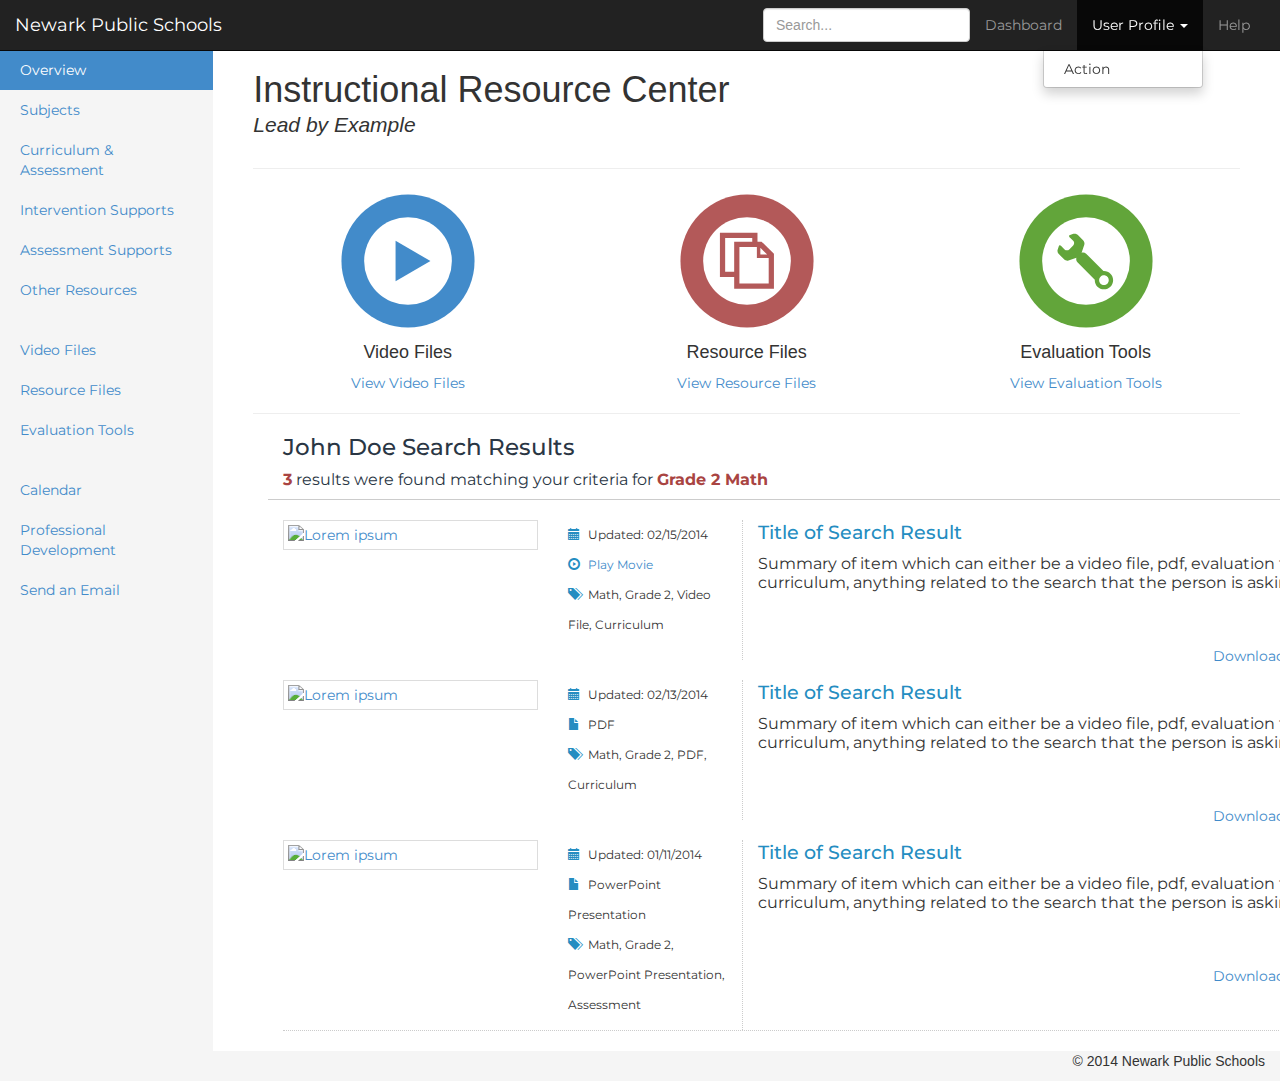
==== index.html @ 0beb6ec2 "IRC 2014" ====
<!DOCTYPE html>
<html lang="en">
	<head>
    <link href='http://fonts.googleapis.com/css?family=Montserrat:400,700' rel='stylesheet' type='text/css'>
		<meta http-equiv="content-type" content="text/html; charset=UTF-8">
		<meta charset="utf-8">
		<title>Instructional Resource Center - <em>Lead by Example</em></title>
		<meta name="generator" content="Bootply" />
		<meta name="viewport" content="width=device-width, initial-scale=1, maximum-scale=1">
		<link href="css/bootstrap.min.css" rel="stylesheet">
		<!--[if lt IE 9]>
			<script src="//html5shim.googlecode.com/svn/trunk/html5.js"></script>
		<![endif]-->
		<link href="css/styles.css" rel="stylesheet">
	</head>
	<body>
<nav class="navbar navbar-inverse navbar-fixed-top" role="navigation">
      <div class="container-fluid">
        <div class="navbar-header">
          <button type="button" class="navbar-toggle" data-toggle="collapse" data-target=".navbar-collapse">
            <span class="sr-only">Toggle navigation</span>
            <span class="icon-bar"></span>
            <span class="icon-bar"></span>
            <span class="icon-bar"></span>
          </button>
          <a class="navbar-brand" href="#">Newark Public Schools</a>
        </div>
        <div class="navbar-collapse collapse">
          <ul class="nav navbar-nav navbar-right">
            <li><a href="#">Dashboard</a></li>
            <li class="dropdown open"><a href="#" class="dropdown-toggle" data-toggle="dropdown">User Profile <span class="caret"></span></a>
              <ul class="dropdown-menu" role="menu">
              <li><a href="#">Action</a></li>
              </ul>
            </li>
          <li><a href="#">Help</a></li>
        </ul>
          <form class="navbar-form navbar-right">
            <input type="text" class="form-control" placeholder="Search...">
          </form>
        </div>
      </div>
</nav>

<div class="container-fluid">
      
      <div class="row row-offcanvas row-offcanvas-left">
        
         <div class="col-sm-3 col-md-2 sidebar-offcanvas" id="sidebar" role="navigation">
           
            <ul class="nav nav-sidebar">
              <li class="active"><a href="#">Overview</a></li>
              <li><a href="#">Subjects</a></li>
              <li><a href="#">Curriculum & Assessment</a></li>
              <li><a href="#">Intervention Supports</a></li>
              <li><a href="#">Assessment Supports</a></li>
              <li><a href="#">Other Resources</a></li>
            </ul>
            <ul class="nav nav-sidebar">
              <li><a href="">Video Files</a></li>
              <li><a href="">Resource Files</a></li>
              <li><a href="">Evaluation Tools</a></li>
            </ul>
            <ul class="nav nav-sidebar">
              <li><a href="">Calendar</a></li>
              <li><a href="">Professional Development</a></li>
              <li><a href="">Send an Email</a></li>
            </ul>
          
        </div><!--/span-->
        
        <div class="col-sm-9 col-md-10 main">
          
          <!--toggle sidebar button-->
          <p class="visible-xs">
            <button type="button" class="btn btn-primary btn-xs" data-toggle="offcanvas"><i class="glyphicon glyphicon-chevron-left"></i></button>
          </p>
          
		  <h1 class="page-header">
            Instructional Resource Center
            <p class="lead"><em>Lead by Example</em></p>
          </h1>

          <div class="row placeholders">
            <div class="col-xs-6 col-sm-4 placeholder text-center">
              <img src="img/playbutton.svg" class="center-block img-responsive img-circle" alt="Generic placeholder thumbnail">
              <h4>Video Files</h4>
              <span class="text-muted"><a href="#">View Video Files</a></span>
            </div>
            <div class="col-xs-6 col-sm-4 placeholder text-center">
              <img src="img/files.svg" class="center-block img-responsive img-circle" alt="Generic placeholder thumbnail">
              <h4>Resource Files</h4>
              <span class="text-muted"><a href="#">View Resource Files</a></span>
            </div>
            <div class="col-xs-6 col-sm-4 placeholder text-center">
              <img src="img/tools.svg" class="center-block img-responsive img-circle" alt="Generic placeholder thumbnail">
              <h4>Evaluation Tools</h4>
              <span class="text-muted"><a href="#">View Evaluation Tools</a></span>
            </div>
          </div>
          
          <hr>


  <!--Begin Search Results-->
  <div class="container">

    <hgroup class="mb20">
    <h1>John Doe Search Results</h1>
    <h2 class="lead"><strong class="text-danger">3</strong> results were found matching your criteria for <strong class="text-danger">Grade 2 Math</strong></h2>               
  </hgroup>

    <section class="col-xs-12 col-sm-6 col-md-12">
    <article class="search-result row">
      <div class="col-xs-12 col-sm-12 col-md-3">
        <a href="#" title="Lorem ipsum" class="thumbnail"><img src="http://yashi.com/wp-content/uploads/2014/04/video-push-play-yashi.jpg" alt="Lorem ipsum" /></a>
      </div>
      <div class="col-xs-12 col-sm-12 col-md-2">
        <ul class="meta-search">
          <li><i class="glyphicon glyphicon-calendar"></i> <span>Updated: 02/15/2014</span></li>
          <li><i class="glyphicon glyphicon-play-circle"></i> <span><a href="#">Play Movie</a></span></li>
          <li><i class="glyphicon glyphicon-tags"></i> <span>Math, Grade 2, Video File, Curriculum</span></li>
        </ul>
      </div>
      <div class="col-xs-12 col-sm-12 col-md-7 excerpet">
        <h3><a href="#" title="">Title of Search Result</a></h3>
        <p>Summary of item which can either be a video file, pdf, evaluation tool, curriculum, anything related to the search that the person is asking for.</p>            
                <span class="plus"><a href="#" title="Lorem ipsum">Download Search Result </a><i class="glyphicon glyphicon-floppy-save"></i></span>
      </div>
      <span class="clearfix borda"></span>
    </article>

        <article class="search-result row">
      <div class="col-xs-12 col-sm-12 col-md-3">
        <a href="#" title="Lorem ipsum" class="thumbnail"><img src="http://images.sussexpublishers.netdna-cdn.com/article-inline-full/blogs/56144/2011/08/72744-63233.jpg" alt="Lorem ipsum" /></a>
      </div>
      <div class="col-xs-12 col-sm-12 col-md-2">
        <ul class="meta-search">
          <li><i class="glyphicon glyphicon-calendar"></i> <span>Updated: 02/13/2014</span></li>
          <li><i class="glyphicon glyphicon-file"></i> <span>PDF</span></li>
          <li><i class="glyphicon glyphicon-tags"></i> <span>Math, Grade 2, PDF, Curriculum</span></li>
        </ul>
      </div>
      <div class="col-xs-12 col-sm-12 col-md-7">
        <h3><a href="#" title="">Title of Search Result</a></h3>
        <p>Summary of item which can either be a video file, pdf, evaluation tool, curriculum, anything related to the search that the person is asking for.</p>            
                <span class="plus"><a href="#" title="Lorem ipsum">Download Search Result </a><i class="glyphicon glyphicon-floppy-save"></i></span>
      </div>
      <span class="clearfix borda"></span>
    </article>

    <article class="search-result row">
      <div class="col-xs-12 col-sm-12 col-md-3">
        <a href="#" title="Lorem ipsum" class="thumbnail"><img src="http://sponge-me.com/wp-content/uploads/2013/10/math-one.jpg" alt="Lorem ipsum" /></a>
      </div>
      <div class="col-xs-12 col-sm-12 col-md-2">
        <ul class="meta-search">
          <li><i class="glyphicon glyphicon-calendar"></i> <span>Updated: 01/11/2014</span></li>
          <li><i class="glyphicon glyphicon-file"></i> <span>PowerPoint Presentation</span></li>
          <li><i class="glyphicon glyphicon-tags"></i> <span>Math, Grade 2, PowerPoint Presentation, Assessment</span></li>
        </ul>
      </div>
      <div class="col-xs-12 col-sm-12 col-md-7">
        <h3><a href="#" title="">Title of Search Result</a></h3>
        <p>Summary of item which can either be a video file, pdf, evaluation tool, curriculum, anything related to the search that the person is asking for.</p>            
                <span class="plus"><a href="#" title="Lorem ipsum">Download Search Result </a><i class="glyphicon glyphicon-floppy-save"></i></span>
      </div>
      <span class="clearfix border"></span>
    </article>      

  </section>
</div><!--End Search Results-->
</div><!--/.container-->

<footer>
  <p class="pull-right">© 2014 Newark Public Schools</p>
</footer>
        
	<!-- script references -->
		<script src="http://ajax.googleapis.com/ajax/libs/jquery/2.0.2/jquery.min.js"></script>
		<script src="js/bootstrap.min.js"></script>
		<script src="js/scripts.js"></script>
	</body>
</html>
---- css/styles.css ----
@charset "UTF-8";
/* ==========================================================================
   Author's custom styles
   ========================================================================== */

a, a:hover, a:focus {
  font-family: 'Montserrat', sans-serif;
  text-decoration: none;
}
body {
  padding-top: 50px;
  background-color: #f5f5f5;
}
.custom-search-form{
    margin-top:5px;
}
footer {
  padding-left: 15px;
  padding-right: 15px;
  background-color: #fff;
}
.panel-body {
  padding: 0px;
}

/* ==========================================================================
   Off Canvas Nav
   ========================================================================== */
@media screen and (max-width: 768px) {
  .row-offcanvas {
    position: relative;
    -webkit-transition: all 0.25s ease-out;
    -moz-transition: all 0.25s ease-out;
    transition: all 0.25s ease-out;
  }

  .row-offcanvas-left
  .sidebar-offcanvas {
    left: -33%;
  }

  .row-offcanvas-left.active {
    left: 33%;
  }

  .sidebar-offcanvas {
    position: absolute;
    top: 0;
    width: 33%;
    margin-left: 10px;
  }
}

/* ==========================================================================
   Sidebar Nav
   ========================================================================== */
.nav-sidebar {
  background-color: #f5f5f5;
  margin-right: -15px;
  margin-bottom: 20px;
  margin-left: -15px;
}
.nav-sidebar > li > a {
  padding-right: 20px;
  padding-left: 20px;
}
.nav-sidebar > .active > a {
  color: #fff;
  background-color: #428bca;
}

/*
 * Main content
 */

.main {
  padding: 20px;
  background-color: #fff;
}
@media (min-width: 768px) {
  .main {
    padding-right: 40px;
    padding-left: 40px;
  }
}
.main .page-header {
  margin-top: 0;
}

/* ==========================================================================
   Login
   ========================================================================== */
.stepwizard-step p {
    margin-top: 10px;    
}
.process-row {
    display: table-row;
}
.process {
    display: table;     
    width: 100%;
    position: relative;
    margin-top: 85px;
}
.process-step button[disabled] {
    opacity: 1 !important;
    filter: alpha(opacity=100) !important;
}
.process-step {    
    display: table-cell;
    text-align: center;
    position: relative;
}
.process-step p {
    margin-top:10px;
}
.btn-circle {
  width: 100px;
  height: 100px;
  text-align: center;
}

/* ==========================================================================
   Search Results
   ========================================================================== */
.mb20 { margin-bottom: 20px; } 

hgroup { padding-left: 15px; border-bottom: 1px solid #ccc; }
hgroup h1 { font: 500 normal 1.625em "Montserrat",Arial,Verdana,sans-serif; color: #2a3644; margin-top: 0; line-height: 1.15; }
hgroup h2.lead { font: normal normal 1.125em "Montserrat",Arial,Verdana,sans-serif; color: #2a3644; margin: 0; padding-bottom: 10px; }

.search-result .thumbnail { border-radius: 0 !important; }
.search-result:first-child { margin-top: 0 !important; }
.search-result { margin-top: 20px; }
.search-result .col-md-2 { border-right: 1px dotted #ccc; min-height: 140px; }
.search-result ul { padding-left: 0 !important; list-style: none;  }
.search-result ul li { font: 400 normal .85em "Montserrat",Arial,Verdana,sans-serif;  line-height: 30px; }
.search-result ul li i { padding-right: 5px; }
.search-result .col-md-7 { position: relative; }
.search-result h3 { font: 500 normal 1.375em "Montserrat",Arial,Verdana,sans-serif; margin-top: 0 !important; margin-bottom: 10px !important; }
.search-result h3 > a, .search-result i { color: #248dc1 !important; }
.search-result p { font: normal normal 1.125em "Montserrat",Arial,Verdana,sans-serif; } 
.search-result span.plus { position: absolute; right: 0; top: 126px; }
.search-result span.plus a {padding: 5px 5px 3px 5px; }
.search-result span.plus a i { color: #fff !important; }
.search-result span.border { display: block; width: 97%; margin: 0 15px; border-bottom: 1px dotted #ccc; }
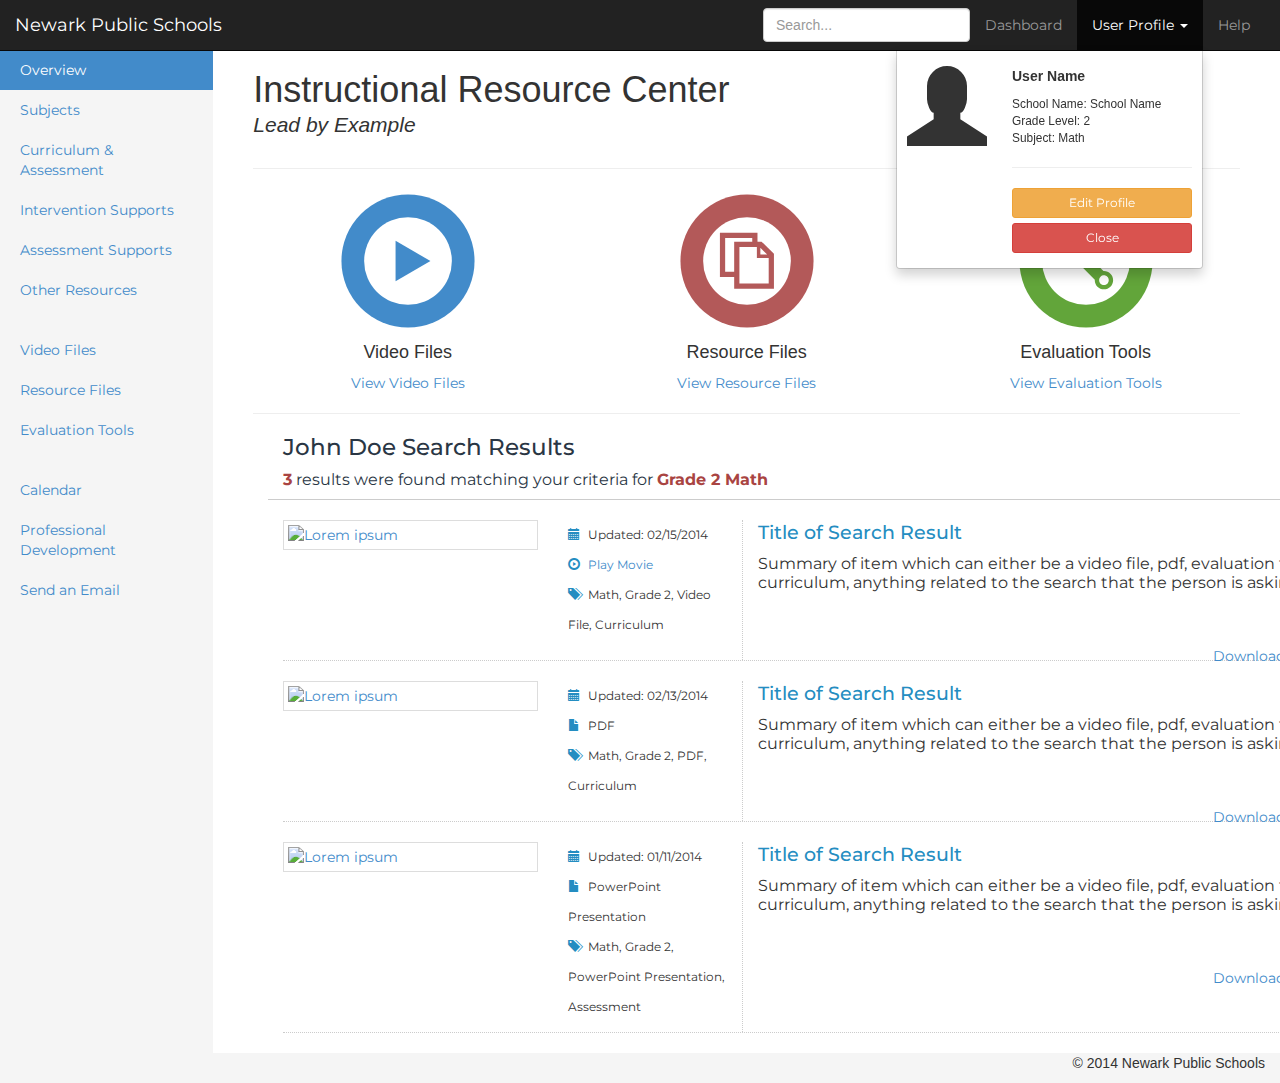
==== commit 14191335: "IRC Updates" ====
--- a/index.html
+++ b/index.html
@@ -1,184 +1,203 @@
 <!DOCTYPE html>
 <html lang="en">
-	<head>
-    <link href='http://fonts.googleapis.com/css?family=Montserrat:400,700' rel='stylesheet' type='text/css'>
-		<meta http-equiv="content-type" content="text/html; charset=UTF-8">
-		<meta charset="utf-8">
-		<title>Instructional Resource Center - <em>Lead by Example</em></title>
-		<meta name="generator" content="Bootply" />
-		<meta name="viewport" content="width=device-width, initial-scale=1, maximum-scale=1">
-		<link href="css/bootstrap.min.css" rel="stylesheet">
+<head>
+	<link href='http://fonts.googleapis.com/css?family=Montserrat:400,700' rel='stylesheet' type='text/css'>
+	<meta http-equiv="content-type" content="text/html; charset=UTF-8">
+	<meta charset="utf-8">
+	<title>Instructional Resource Center - <em>Lead by Example</em></title>
+	<meta name="generator" content="Bootply" />
+	<meta name="viewport" content="width=device-width, initial-scale=1, maximum-scale=1">
+	<link href="css/bootstrap.min.css" rel="stylesheet">
 		<!--[if lt IE 9]>
 			<script src="//html5shim.googlecode.com/svn/trunk/html5.js"></script>
-		<![endif]-->
-		<link href="css/styles.css" rel="stylesheet">
-	</head>
-	<body>
-<nav class="navbar navbar-inverse navbar-fixed-top" role="navigation">
-      <div class="container-fluid">
-        <div class="navbar-header">
-          <button type="button" class="navbar-toggle" data-toggle="collapse" data-target=".navbar-collapse">
-            <span class="sr-only">Toggle navigation</span>
-            <span class="icon-bar"></span>
-            <span class="icon-bar"></span>
-            <span class="icon-bar"></span>
-          </button>
-          <a class="navbar-brand" href="#">Newark Public Schools</a>
-        </div>
-        <div class="navbar-collapse collapse">
-          <ul class="nav navbar-nav navbar-right">
-            <li><a href="#">Dashboard</a></li>
-            <li class="dropdown open"><a href="#" class="dropdown-toggle" data-toggle="dropdown">User Profile <span class="caret"></span></a>
-              <ul class="dropdown-menu" role="menu">
-              <li><a href="#">Action</a></li>
-              </ul>
-            </li>
-          <li><a href="#">Help</a></li>
-        </ul>
-          <form class="navbar-form navbar-right">
-            <input type="text" class="form-control" placeholder="Search...">
-          </form>
-        </div>
-      </div>
-</nav>
-
-<div class="container-fluid">
-      
-      <div class="row row-offcanvas row-offcanvas-left">
-        
-         <div class="col-sm-3 col-md-2 sidebar-offcanvas" id="sidebar" role="navigation">
-           
-            <ul class="nav nav-sidebar">
-              <li class="active"><a href="#">Overview</a></li>
-              <li><a href="#">Subjects</a></li>
-              <li><a href="#">Curriculum & Assessment</a></li>
-              <li><a href="#">Intervention Supports</a></li>
-              <li><a href="#">Assessment Supports</a></li>
-              <li><a href="#">Other Resources</a></li>
-            </ul>
-            <ul class="nav nav-sidebar">
-              <li><a href="">Video Files</a></li>
-              <li><a href="">Resource Files</a></li>
-              <li><a href="">Evaluation Tools</a></li>
-            </ul>
-            <ul class="nav nav-sidebar">
-              <li><a href="">Calendar</a></li>
-              <li><a href="">Professional Development</a></li>
-              <li><a href="">Send an Email</a></li>
-            </ul>
-          
-        </div><!--/span-->
-        
-        <div class="col-sm-9 col-md-10 main">
-          
-          <!--toggle sidebar button-->
-          <p class="visible-xs">
-            <button type="button" class="btn btn-primary btn-xs" data-toggle="offcanvas"><i class="glyphicon glyphicon-chevron-left"></i></button>
-          </p>
-          
-		  <h1 class="page-header">
-            Instructional Resource Center
-            <p class="lead"><em>Lead by Example</em></p>
-          </h1>
-
-          <div class="row placeholders">
-            <div class="col-xs-6 col-sm-4 placeholder text-center">
-              <img src="img/playbutton.svg" class="center-block img-responsive img-circle" alt="Generic placeholder thumbnail">
-              <h4>Video Files</h4>
-              <span class="text-muted"><a href="#">View Video Files</a></span>
-            </div>
-            <div class="col-xs-6 col-sm-4 placeholder text-center">
-              <img src="img/files.svg" class="center-block img-responsive img-circle" alt="Generic placeholder thumbnail">
-              <h4>Resource Files</h4>
-              <span class="text-muted"><a href="#">View Resource Files</a></span>
-            </div>
-            <div class="col-xs-6 col-sm-4 placeholder text-center">
-              <img src="img/tools.svg" class="center-block img-responsive img-circle" alt="Generic placeholder thumbnail">
-              <h4>Evaluation Tools</h4>
-              <span class="text-muted"><a href="#">View Evaluation Tools</a></span>
-            </div>
-          </div>
-          
-          <hr>
-
-
-  <!--Begin Search Results-->
-  <div class="container">
-
-    <hgroup class="mb20">
-    <h1>John Doe Search Results</h1>
-    <h2 class="lead"><strong class="text-danger">3</strong> results were found matching your criteria for <strong class="text-danger">Grade 2 Math</strong></h2>               
-  </hgroup>
-
-    <section class="col-xs-12 col-sm-6 col-md-12">
-    <article class="search-result row">
-      <div class="col-xs-12 col-sm-12 col-md-3">
-        <a href="#" title="Lorem ipsum" class="thumbnail"><img src="http://yashi.com/wp-content/uploads/2014/04/video-push-play-yashi.jpg" alt="Lorem ipsum" /></a>
-      </div>
-      <div class="col-xs-12 col-sm-12 col-md-2">
-        <ul class="meta-search">
-          <li><i class="glyphicon glyphicon-calendar"></i> <span>Updated: 02/15/2014</span></li>
-          <li><i class="glyphicon glyphicon-play-circle"></i> <span><a href="#">Play Movie</a></span></li>
-          <li><i class="glyphicon glyphicon-tags"></i> <span>Math, Grade 2, Video File, Curriculum</span></li>
-        </ul>
-      </div>
-      <div class="col-xs-12 col-sm-12 col-md-7 excerpet">
-        <h3><a href="#" title="">Title of Search Result</a></h3>
-        <p>Summary of item which can either be a video file, pdf, evaluation tool, curriculum, anything related to the search that the person is asking for.</p>            
-                <span class="plus"><a href="#" title="Lorem ipsum">Download Search Result </a><i class="glyphicon glyphicon-floppy-save"></i></span>
-      </div>
-      <span class="clearfix borda"></span>
-    </article>
-
-        <article class="search-result row">
-      <div class="col-xs-12 col-sm-12 col-md-3">
-        <a href="#" title="Lorem ipsum" class="thumbnail"><img src="http://images.sussexpublishers.netdna-cdn.com/article-inline-full/blogs/56144/2011/08/72744-63233.jpg" alt="Lorem ipsum" /></a>
-      </div>
-      <div class="col-xs-12 col-sm-12 col-md-2">
-        <ul class="meta-search">
-          <li><i class="glyphicon glyphicon-calendar"></i> <span>Updated: 02/13/2014</span></li>
-          <li><i class="glyphicon glyphicon-file"></i> <span>PDF</span></li>
-          <li><i class="glyphicon glyphicon-tags"></i> <span>Math, Grade 2, PDF, Curriculum</span></li>
-        </ul>
-      </div>
-      <div class="col-xs-12 col-sm-12 col-md-7">
-        <h3><a href="#" title="">Title of Search Result</a></h3>
-        <p>Summary of item which can either be a video file, pdf, evaluation tool, curriculum, anything related to the search that the person is asking for.</p>            
-                <span class="plus"><a href="#" title="Lorem ipsum">Download Search Result </a><i class="glyphicon glyphicon-floppy-save"></i></span>
-      </div>
-      <span class="clearfix borda"></span>
-    </article>
-
-    <article class="search-result row">
-      <div class="col-xs-12 col-sm-12 col-md-3">
-        <a href="#" title="Lorem ipsum" class="thumbnail"><img src="http://sponge-me.com/wp-content/uploads/2013/10/math-one.jpg" alt="Lorem ipsum" /></a>
-      </div>
-      <div class="col-xs-12 col-sm-12 col-md-2">
-        <ul class="meta-search">
-          <li><i class="glyphicon glyphicon-calendar"></i> <span>Updated: 01/11/2014</span></li>
-          <li><i class="glyphicon glyphicon-file"></i> <span>PowerPoint Presentation</span></li>
-          <li><i class="glyphicon glyphicon-tags"></i> <span>Math, Grade 2, PowerPoint Presentation, Assessment</span></li>
-        </ul>
-      </div>
-      <div class="col-xs-12 col-sm-12 col-md-7">
-        <h3><a href="#" title="">Title of Search Result</a></h3>
-        <p>Summary of item which can either be a video file, pdf, evaluation tool, curriculum, anything related to the search that the person is asking for.</p>            
-                <span class="plus"><a href="#" title="Lorem ipsum">Download Search Result </a><i class="glyphicon glyphicon-floppy-save"></i></span>
-      </div>
-      <span class="clearfix border"></span>
-    </article>      
-
-  </section>
-</div><!--End Search Results-->
-</div><!--/.container-->
-
-<footer>
-  <p class="pull-right">© 2014 Newark Public Schools</p>
-</footer>
-        
-	<!-- script references -->
-		<script src="http://ajax.googleapis.com/ajax/libs/jquery/2.0.2/jquery.min.js"></script>
-		<script src="js/bootstrap.min.js"></script>
-		<script src="js/scripts.js"></script>
-	</body>
-</html>+			<![endif]-->
+			<link href="css/styles.css" rel="stylesheet">
+		</head>
+		<body>
+			<nav class="navbar navbar-inverse navbar-fixed-top" role="navigation">
+				<div class="container-fluid">
+					<div class="navbar-header">
+						<button type="button" class="navbar-toggle" data-toggle="collapse" data-target=".navbar-collapse">
+							<span class="sr-only">Toggle navigation</span>
+							<span class="icon-bar"></span>
+							<span class="icon-bar"></span>
+							<span class="icon-bar"></span>
+						</button>
+						<a class="navbar-brand" href="#">Newark Public Schools</a>
+					</div>
+					<div class="navbar-collapse collapse">
+						<ul class="nav navbar-nav navbar-right">
+							<li><a href="#">Dashboard</a></li>
+							<li class="dropdown open"><a href="#" class="dropdown-toggle" data-toggle="dropdown">User Profile <span class="caret"></span></a>
+								<ul class="dropdown-menu" role="menu">
+									<li>
+										<div class="navbar-login">
+											<div class="row">
+												<div class="col-lg-4">
+													<p class="text-center">
+														<span class="glyphicon glyphicon-user icon-size"></span>
+													</p>
+												</div>
+												<div class="col-lg-8">
+												<p class="text-left"><strong>User Name</strong></p>
+													<p class="text-left small">School Name: School Name<br>Grade Level: 2<br>Subject: Math</p>
+													<p class="text-left">
+														<hr>
+														<a href="#" class="btn btn-warning btn-block btn-sm">Edit Profile</a>
+														<a href="#" class="btn btn-danger btn-block btn-sm">Close</a>
+													</p>
+												</div>
+											</div>
+										</div>
+									</li>
+								</ul>
+							</li>
+							<li><a href="#">Help</a></li>
+						</ul>
+						<form class="navbar-form navbar-right">
+							<input type="text" class="form-control" placeholder="Search...">
+						</form>
+					</div>
+				</div>
+			</nav>
+
+			<div class="container-fluid">
+
+				<div class="row row-offcanvas row-offcanvas-left">
+
+					<div class="col-sm-3 col-md-2 sidebar-offcanvas" id="sidebar" role="navigation">
+
+						<ul class="nav nav-sidebar">
+							<li class="active"><a href="#">Overview</a></li>
+							<li><a href="#">Subjects</a></li>
+							<li><a href="#">Curriculum & Assessment</a></li>
+							<li><a href="#">Intervention Supports</a></li>
+							<li><a href="#">Assessment Supports</a></li>
+							<li><a href="#">Other Resources</a></li>
+						</ul>
+						<ul class="nav nav-sidebar">
+							<li><a href="">Video Files</a></li>
+							<li><a href="">Resource Files</a></li>
+							<li><a href="">Evaluation Tools</a></li>
+						</ul>
+						<ul class="nav nav-sidebar">
+							<li><a href="">Calendar</a></li>
+							<li><a href="">Professional Development</a></li>
+							<li><a href="">Send an Email</a></li>
+						</ul>
+
+					</div><!--/span-->
+
+					<div class="col-sm-9 col-md-10 main">
+
+						<!--toggle sidebar button-->
+						<p class="visible-xs">
+							<button type="button" class="btn btn-primary btn-xs" data-toggle="offcanvas"><i class="glyphicon glyphicon-chevron-left"></i></button>
+						</p>
+
+						<h1 class="page-header">
+							Instructional Resource Center
+							<p class="lead"><em>Lead by Example</em></p>
+						</h1>
+
+						<div class="row placeholders">
+							<div class="col-xs-6 col-sm-4 placeholder text-center">
+								<img src="img/playbutton.svg" class="center-block img-responsive img-circle" alt="Generic placeholder thumbnail">
+								<h4>Video Files</h4>
+								<span class="text-muted"><a href="#">View Video Files</a></span>
+							</div>
+							<div class="col-xs-6 col-sm-4 placeholder text-center">
+								<img src="img/files.svg" class="center-block img-responsive img-circle" alt="Generic placeholder thumbnail">
+								<h4>Resource Files</h4>
+								<span class="text-muted"><a href="#">View Resource Files</a></span>
+							</div>
+							<div class="col-xs-6 col-sm-4 placeholder text-center">
+								<img src="img/tools.svg" class="center-block img-responsive img-circle" alt="Generic placeholder thumbnail">
+								<h4>Evaluation Tools</h4>
+								<span class="text-muted"><a href="#">View Evaluation Tools</a></span>
+							</div>
+						</div>
+
+						<hr>
+
+
+						<!--Begin Search Results-->
+						<div class="container">
+
+							<hgroup class="mb20">
+								<h1>John Doe Search Results</h1>
+								<h2 class="lead"><strong class="text-danger">3</strong> results were found matching your criteria for <strong class="text-danger">Grade 2 Math</strong></h2>               
+							</hgroup>
+
+							<section class="col-xs-12 col-sm-6 col-md-12">
+								<article class="search-result row">
+									<div class="col-xs-12 col-sm-12 col-md-3">
+										<a href="#" title="Lorem ipsum" class="thumbnail"><img src="http://yashi.com/wp-content/uploads/2014/04/video-push-play-yashi.jpg" alt="Lorem ipsum" /></a>
+									</div>
+									<div class="col-xs-12 col-sm-12 col-md-2">
+										<ul class="meta-search">
+											<li><i class="glyphicon glyphicon-calendar"></i> <span>Updated: 02/15/2014</span></li>
+											<li><i class="glyphicon glyphicon-play-circle"></i> <span><a href="#">Play Movie</a></span></li>
+											<li><i class="glyphicon glyphicon-tags"></i> <span>Math, Grade 2, Video File, Curriculum</span></li>
+										</ul>
+									</div>
+									<div class="col-xs-12 col-sm-12 col-md-7 excerpet">
+										<h3><a href="#" title="">Title of Search Result</a></h3>
+										<p>Summary of item which can either be a video file, pdf, evaluation tool, curriculum, anything related to the search that the person is asking for.</p>            
+										<span class="plus"><a href="#" title="Lorem ipsum">Download Search Result </a><i class="glyphicon glyphicon-floppy-save"></i></span>
+									</div>
+									<span class="clearfix border"></span>
+								</article>
+
+								<article class="search-result row">
+									<div class="col-xs-12 col-sm-12 col-md-3">
+										<a href="#" title="Lorem ipsum" class="thumbnail"><img src="http://images.sussexpublishers.netdna-cdn.com/article-inline-full/blogs/56144/2011/08/72744-63233.jpg" alt="Lorem ipsum" /></a>
+									</div>
+									<div class="col-xs-12 col-sm-12 col-md-2">
+										<ul class="meta-search">
+											<li><i class="glyphicon glyphicon-calendar"></i> <span>Updated: 02/13/2014</span></li>
+											<li><i class="glyphicon glyphicon-file"></i> <span>PDF</span></li>
+											<li><i class="glyphicon glyphicon-tags"></i> <span>Math, Grade 2, PDF, Curriculum</span></li>
+										</ul>
+									</div>
+									<div class="col-xs-12 col-sm-12 col-md-7">
+										<h3><a href="#" title="">Title of Search Result</a></h3>
+										<p>Summary of item which can either be a video file, pdf, evaluation tool, curriculum, anything related to the search that the person is asking for.</p>            
+										<span class="plus"><a href="#" title="Lorem ipsum">Download Search Result </a><i class="glyphicon glyphicon-floppy-save"></i></span>
+									</div>
+									<span class="clearfix border"></span>
+								</article>
+
+								<article class="search-result row">
+									<div class="col-xs-12 col-sm-12 col-md-3">
+										<a href="#" title="Lorem ipsum" class="thumbnail"><img src="http://sponge-me.com/wp-content/uploads/2013/10/math-one.jpg" alt="Lorem ipsum" /></a>
+									</div>
+									<div class="col-xs-12 col-sm-12 col-md-2">
+										<ul class="meta-search">
+											<li><i class="glyphicon glyphicon-calendar"></i> <span>Updated: 01/11/2014</span></li>
+											<li><i class="glyphicon glyphicon-file"></i> <span>PowerPoint Presentation</span></li>
+											<li><i class="glyphicon glyphicon-tags"></i> <span>Math, Grade 2, PowerPoint Presentation, Assessment</span></li>
+										</ul>
+									</div>
+									<div class="col-xs-12 col-sm-12 col-md-7">
+										<h3><a href="#" title="">Title of Search Result</a></h3>
+										<p>Summary of item which can either be a video file, pdf, evaluation tool, curriculum, anything related to the search that the person is asking for.</p>            
+										<span class="plus"><a href="#" title="Lorem ipsum">Download Search Result </a><i class="glyphicon glyphicon-floppy-save"></i></span>
+									</div>
+									<span class="clearfix border"></span>
+								</article>      
+
+							</section>
+						</div><!--End Search Results-->
+					</div><!--/.container-->
+
+					<footer>
+						<p class="pull-right">© 2014 Newark Public Schools</p>
+					</footer>
+
+					<!-- script references -->
+					<script src="http://ajax.googleapis.com/ajax/libs/jquery/2.0.2/jquery.min.js"></script>
+					<script src="js/bootstrap.min.js"></script>
+					<script src="js/scripts.js"></script>
+				</body>
+				</html>--- a/css/styles.css
+++ b/css/styles.css
@@ -15,9 +15,16 @@
     margin-top:5px;
 }
 footer {
+  background-color: #fff;
   padding-left: 15px;
   padding-right: 15px;
-  background-color: #fff;
+}
+.icon-size {
+  font-size: 80px;
+}
+.navbar-login {
+  width: 305px;
+  padding: 10px 10px 0px 10px;
 }
 .panel-body {
   padding: 0px;
@@ -33,16 +40,13 @@
     -moz-transition: all 0.25s ease-out;
     transition: all 0.25s ease-out;
   }
-
   .row-offcanvas-left
   .sidebar-offcanvas {
     left: -33%;
   }
-
   .row-offcanvas-left.active {
     left: 33%;
   }
-
   .sidebar-offcanvas {
     position: absolute;
     top: 0;
@@ -69,10 +73,9 @@
   background-color: #428bca;
 }
 
-/*
- * Main content
- */
-
+/* ==========================================================================
+   Main Content
+   ========================================================================== */
 .main {
   padding: 20px;
   background-color: #fff;
@@ -85,39 +88,6 @@
 }
 .main .page-header {
   margin-top: 0;
-}
-
-/* ==========================================================================
-   Login
-   ========================================================================== */
-.stepwizard-step p {
-    margin-top: 10px;    
-}
-.process-row {
-    display: table-row;
-}
-.process {
-    display: table;     
-    width: 100%;
-    position: relative;
-    margin-top: 85px;
-}
-.process-step button[disabled] {
-    opacity: 1 !important;
-    filter: alpha(opacity=100) !important;
-}
-.process-step {    
-    display: table-cell;
-    text-align: center;
-    position: relative;
-}
-.process-step p {
-    margin-top:10px;
-}
-.btn-circle {
-  width: 100px;
-  height: 100px;
-  text-align: center;
 }
 
 /* ==========================================================================
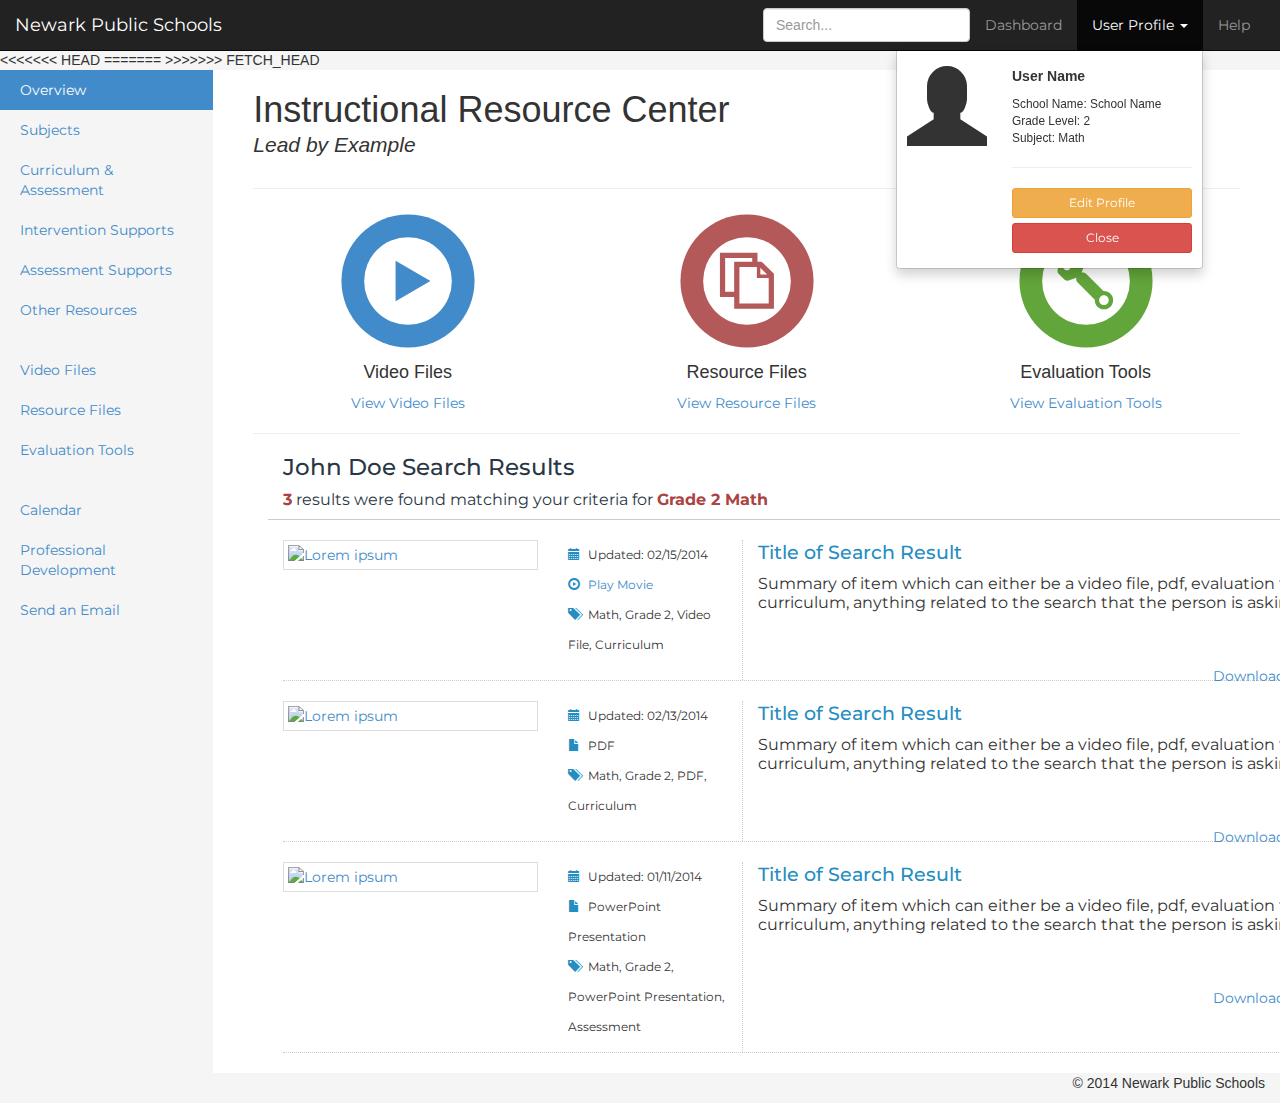
==== commit 9bd2f86b: "Merge branch 'master' of https://github.com/aspadavecchia/IRC" ====
--- a/index.html
+++ b/index.html
@@ -1,4 +1,5 @@
 <!DOCTYPE html>
+<<<<<<< HEAD
 <html lang="en">
 <head>
 	<link href='http://fonts.googleapis.com/css?family=Montserrat:400,700' rel='stylesheet' type='text/css'>
@@ -8,6 +9,17 @@
 	<meta name="generator" content="Bootply" />
 	<meta name="viewport" content="width=device-width, initial-scale=1, maximum-scale=1">
 	<link href="css/bootstrap.min.css" rel="stylesheet">
+=======
+<html lang="en" >
+	<head>
+    <link href='http://fonts.googleapis.com/css?family=Montserrat:400,700' rel='stylesheet' type='text/css'>
+		<meta http-equiv="content-type" content="text/html; charset=UTF-8">
+		<meta charset="utf-8">
+		<title>Instructional Resource Center - <em>Lead by Example</em></title>
+		<meta name="generator" content="Bootply" />
+		<meta name="viewport" content="width=device-width, initial-scale=1, maximum-scale=1">
+		<link href="css/bootstrap.min.css" rel="stylesheet">
+>>>>>>> FETCH_HEAD
 		<!--[if lt IE 9]>
 			<script src="//html5shim.googlecode.com/svn/trunk/html5.js"></script>
 			<![endif]-->
@@ -200,4 +212,4 @@
 					<script src="js/bootstrap.min.js"></script>
 					<script src="js/scripts.js"></script>
 				</body>
-				</html>+				</html>
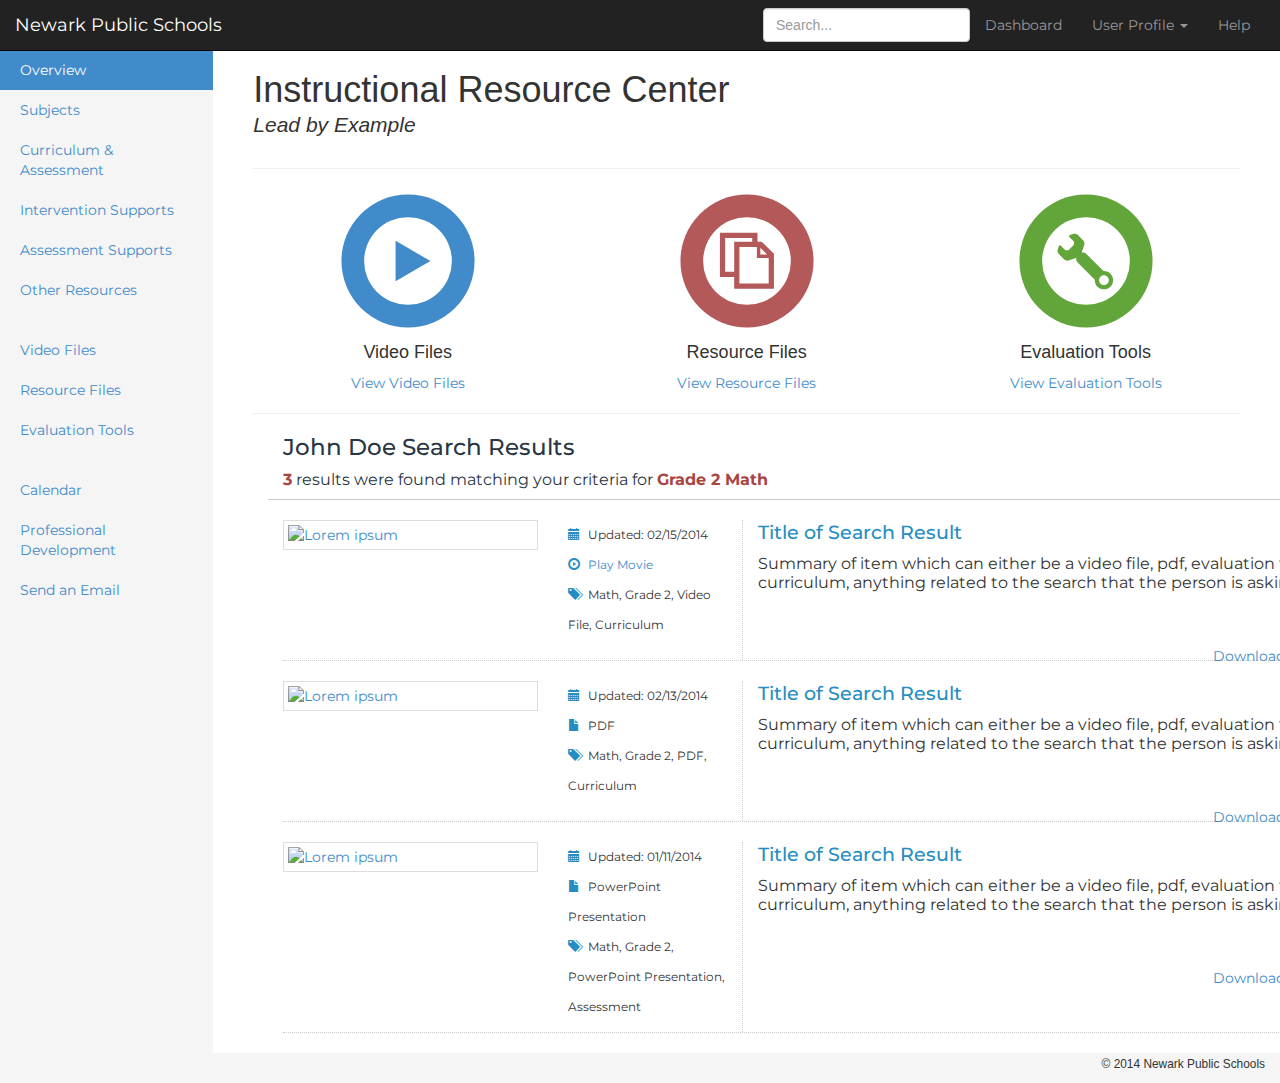
==== commit aa66b094: "Fixed head" ====
--- a/index.html
+++ b/index.html
@@ -1,5 +1,4 @@
 <!DOCTYPE html>
-<<<<<<< HEAD
 <html lang="en">
 <head>
 	<link href='http://fonts.googleapis.com/css?family=Montserrat:400,700' rel='stylesheet' type='text/css'>
@@ -9,17 +8,6 @@
 	<meta name="generator" content="Bootply" />
 	<meta name="viewport" content="width=device-width, initial-scale=1, maximum-scale=1">
 	<link href="css/bootstrap.min.css" rel="stylesheet">
-=======
-<html lang="en" >
-	<head>
-    <link href='http://fonts.googleapis.com/css?family=Montserrat:400,700' rel='stylesheet' type='text/css'>
-		<meta http-equiv="content-type" content="text/html; charset=UTF-8">
-		<meta charset="utf-8">
-		<title>Instructional Resource Center - <em>Lead by Example</em></title>
-		<meta name="generator" content="Bootply" />
-		<meta name="viewport" content="width=device-width, initial-scale=1, maximum-scale=1">
-		<link href="css/bootstrap.min.css" rel="stylesheet">
->>>>>>> FETCH_HEAD
 		<!--[if lt IE 9]>
 			<script src="//html5shim.googlecode.com/svn/trunk/html5.js"></script>
 			<![endif]-->
@@ -40,7 +28,7 @@
 					<div class="navbar-collapse collapse">
 						<ul class="nav navbar-nav navbar-right">
 							<li><a href="#">Dashboard</a></li>
-							<li class="dropdown open"><a href="#" class="dropdown-toggle" data-toggle="dropdown">User Profile <span class="caret"></span></a>
+							<li class="dropdown"><a href="#" class="dropdown-toggle" data-toggle="dropdown">User Profile <span class="caret"></span></a>
 								<ul class="dropdown-menu" role="menu">
 									<li>
 										<div class="navbar-login">
@@ -51,7 +39,7 @@
 													</p>
 												</div>
 												<div class="col-lg-8">
-												<p class="text-left"><strong>User Name</strong></p>
+													<p class="text-left"><strong>User Name</strong></p>
 													<p class="text-left small">School Name: School Name<br>Grade Level: 2<br>Subject: Math</p>
 													<p class="text-left">
 														<hr>
@@ -204,7 +192,7 @@
 					</div><!--/.container-->
 
 					<footer>
-						<p class="pull-right">© 2014 Newark Public Schools</p>
+						<p class="pull-right"><small>© 2014 Newark Public Schools</small></p>
 					</footer>
 
 					<!-- script references -->
